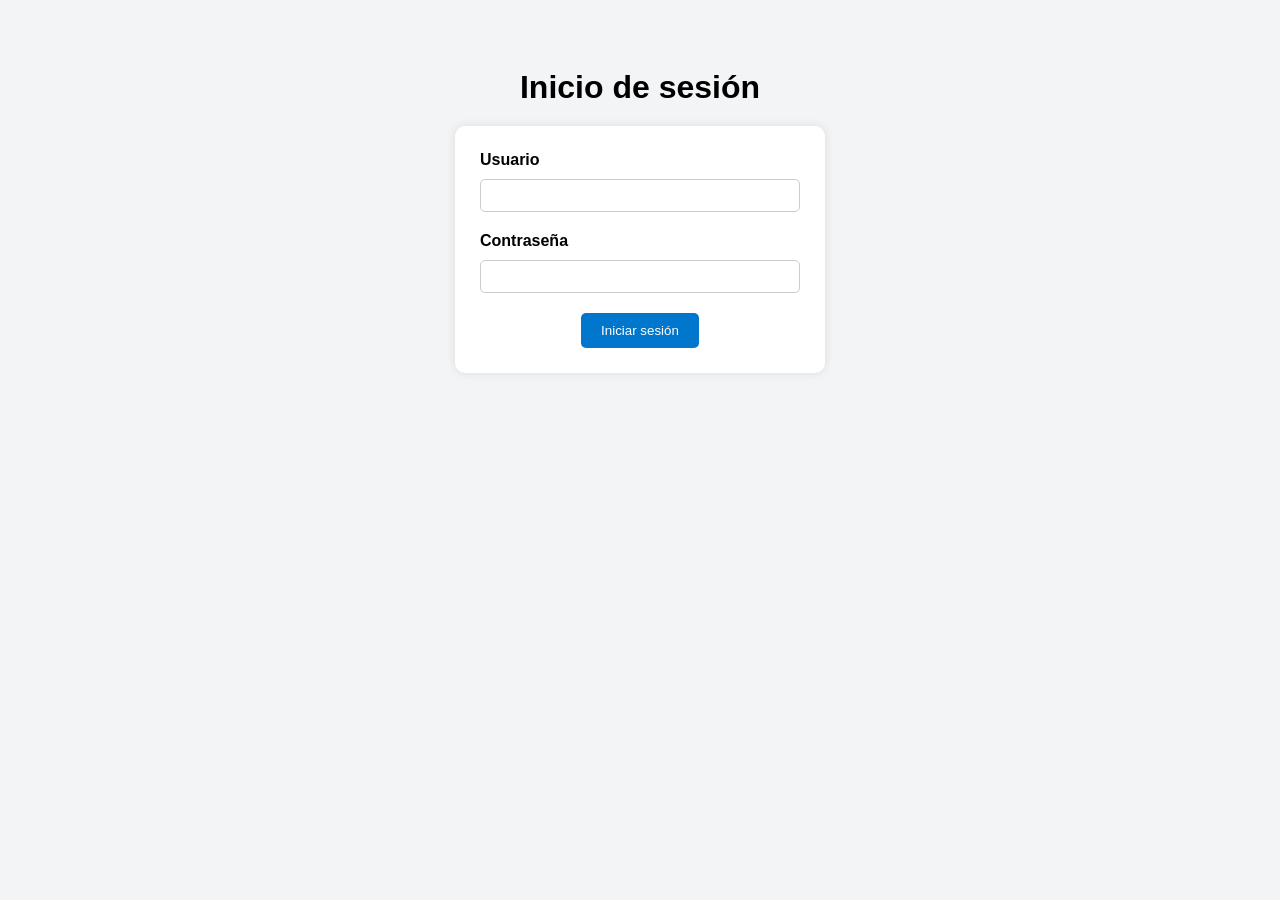
==== front/gestor/index.html @ 6c76147b "Creación carpetas, archivos base e index de inicio de sesión" ====
<!DOCTYPE html>
<html lang="es">
<head>
    <meta charset="UTF-8">
    <meta name="viewport" content="width=device-width, initial-scale=1.0">
    <title>Gestor de vuelos y reservas</title>
    <link rel="stylesheet" href="../gestor/css/styles.css">
</head>
<body>
    <h1>Inicio de sesión</h1>

    <form class="login-form">
        <div class="form-grid">
            <label>Usuario</label>
            <input type="text" name="username">
        </div>
        <div class="form-grid">
            <label>Contraseña</label>
            <input type="password" name="password">
        </div>
        <div class="btn-container">
            <button type="submit">Iniciar sesión</button>
        </div>
    </form> 
</body>
</html>
---- front/gestor/css/styles.css ----
body {
    font-family: Arial, sans-serif;
    background: #f3f4f6;
    display: flex;
    flex-direction: column;
    align-items: center;
    padding: 40px;
}

h1 {
    margin-bottom: 20px;
}

/* Flexbox para centrar y estructurar el formulario */
.login-form {
    background: white;
    padding: 25px;
    border-radius: 10px;
    width: 320px;
    display: flex;
    flex-direction: column;
    gap: 20px;
    box-shadow: 0 0 10px rgba(0,0,0,0.1);
}

/* Grid para organizar etiquetas e inputs */
.form-grid {
    display: grid;
    grid-template-columns: 1fr;
    gap: 10px;
}

.form-grid label {
    font-weight: bold;
}

.form-grid input {
    padding: 8px;
    border: 1px solid #ccc;
    border-radius: 5px;
}

/* Flexbox para centrar botón */
.btn-container {
    display: flex;
    justify-content: center;
}

button {
    padding: 10px 20px;
    background: #0077cc;
    color: white;
    border: none;
    border-radius: 5px;
    cursor: pointer;
}

button:hover {
    background: #005fa3;
}
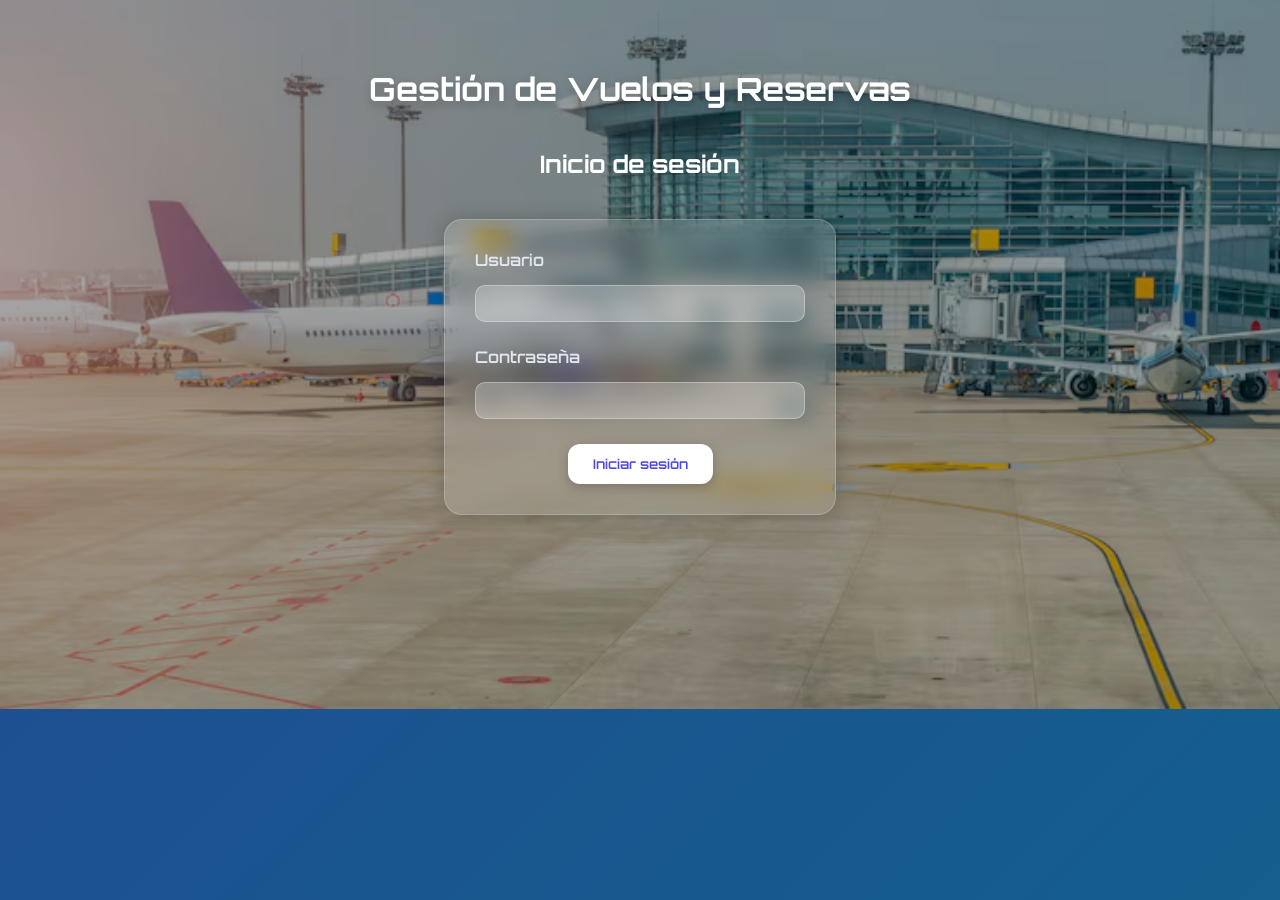
==== commit 7258760a: "Se corrigió la ruta de la hoja de estilos, se modificaron estilos agregando un fondo genérico para u" ====
--- a/front/gestor/index.html
+++ b/front/gestor/index.html
@@ -4,11 +4,12 @@
     <meta charset="UTF-8">
     <meta name="viewport" content="width=device-width, initial-scale=1.0">
     <title>Gestor de vuelos y reservas</title>
-    <link rel="stylesheet" href="../gestor/css/styles.css">
+    <link rel="stylesheet" href="css/styles.css">
 </head>
 <body>
-    <h1>Inicio de sesión</h1>
-
+    <h1>Gestión de Vuelos y Reservas</h1>
+    <h2>Inicio de sesión</h2>
+    <br>
     <form class="login-form">
         <div class="form-grid">
             <label>Usuario</label>
--- a/front/gestor/css/styles.css
+++ b/front/gestor/css/styles.css
@@ -1,60 +1,115 @@
+@import url('https://fonts.googleapis.com/css2?family=Orbitron:wght@400..900&display=swap');
+
 body {
-    font-family: Arial, sans-serif;
-    background: #f3f4f6;
+    font-family: "Orbitron", sans-serif;
+
+    background-image: 
+        url("../resources/aeropuerto.jpg"),
+        linear-gradient(135deg, #4f46e5, #06b6d4);
+
+    background-size: cover, 400% 400%;
+    background-position: center, center;
+    background-repeat: no-repeat;
+
+    animation: gradientMove 12s ease infinite;
+
     display: flex;
     flex-direction: column;
     align-items: center;
     padding: 40px;
+    color: #fff;
+    position: relative;
+}
+
+body::before {
+    content: "";
+    position: fixed;
+    inset: 0;
+    background: rgba(0, 0, 0, 0.35);
+    z-index: -1;
+}
+
+@keyframes gradientMove {
+    0% { background-position: 0% 50%; }
+    50% { background-position: 100% 50%; }
+    100% { background-position: 0% 50%; }
 }
 
 h1 {
     margin-bottom: 20px;
+    text-shadow: 0 4px 10px rgba(0,0,0,0.2);
 }
 
-/* Flexbox para centrar y estructurar el formulario */
 .login-form {
-    background: white;
-    padding: 25px;
-    border-radius: 10px;
-    width: 320px;
+    background: rgba(255, 255, 255, 0.15);
+    backdrop-filter: blur(12px);
+    padding: 30px;
+    border-radius: 18px;
+    width: 330px;
     display: flex;
     flex-direction: column;
-    gap: 20px;
-    box-shadow: 0 0 10px rgba(0,0,0,0.1);
+    gap: 25px;
+    box-shadow: 0 0 20px rgba(0,0,0,0.2);
+    border: 1px solid rgba(255,255,255,0.2);
+    transform: translateY(0);
+    animation: fadeUp 0.9s ease forwards;
 }
 
-/* Grid para organizar etiquetas e inputs */
+@keyframes fadeUp {
+    from { opacity: 0; transform: translateY(20px); }
+    to   { opacity: 1; transform: translateY(0); }
+}
+
 .form-grid {
     display: grid;
     grid-template-columns: 1fr;
-    gap: 10px;
+    gap: 15px;
 }
 
 .form-grid label {
-    font-weight: bold;
+    font-weight: 600;
+    color: #e2e8f0;
 }
 
 .form-grid input {
-    padding: 8px;
-    border: 1px solid #ccc;
-    border-radius: 5px;
+    padding: 10px;
+    border-radius: 10px;
+    border: 1px solid rgba(255,255,255,0.3);
+    background: rgba(255,255,255,0.25);
+    color: #fff;
+    transition: 0.3s;
 }
 
-/* Flexbox para centrar botón */
+.form-grid input:focus {
+    outline: none;
+    border-color: #fff;
+    background: rgba(255,255,255,0.4);
+    box-shadow: 0 0 10px rgba(255,255,255,0.3);
+}
+
 .btn-container {
     display: flex;
     justify-content: center;
 }
 
 button {
-    padding: 10px 20px;
-    background: #0077cc;
-    color: white;
+    font-family: "Orbitron", sans-serif;
+    padding: 12px 25px;
     border: none;
-    border-radius: 5px;
+    border-radius: 12px;
+    font-weight: 600;
+    background: #fff;
+    color: #4f46e5;
     cursor: pointer;
+    transition: 0.25s;
+    box-shadow: 0px 4px 12px rgba(0,0,0,0.2);
 }
 
 button:hover {
-    background: #005fa3;
-}+    background: #e0e7ff;
+    transform: scale(1.05);
+}
+
+button:active {
+    transform: scale(0.97);
+}
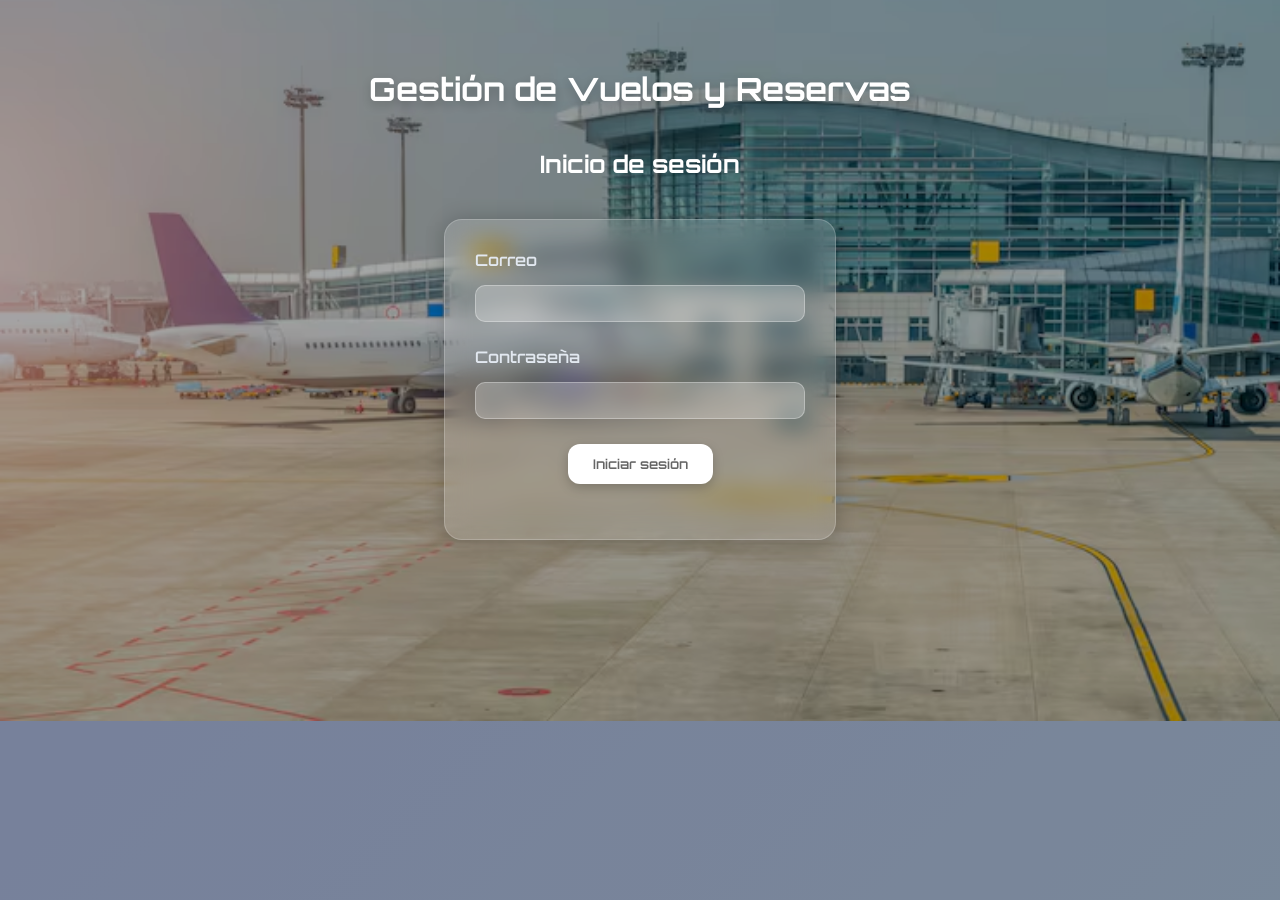
==== commit 474c813d: "Se crearon todos los archivos necesarios para el frontend" ====
--- a/front/gestor/index.html
+++ b/front/gestor/index.html
@@ -5,23 +5,26 @@
     <meta name="viewport" content="width=device-width, initial-scale=1.0">
     <title>Gestor de vuelos y reservas</title>
     <link rel="stylesheet" href="css/styles.css">
+    <link rel="icon" type="image/png" href="../resources/plane.png">
 </head>
 <body>
     <h1>Gestión de Vuelos y Reservas</h1>
     <h2>Inicio de sesión</h2>
     <br>
-    <form class="login-form">
+    <form id="loginForm" class="login-form">
         <div class="form-grid">
-            <label>Usuario</label>
-            <input type="text" name="username">
+            <label for="email">Correo</label>
+            <input type="email" name="email" id="email" required="">
         </div>
         <div class="form-grid">
-            <label>Contraseña</label>
-            <input type="password" name="password">
+            <label for="password">Contraseña</label>
+            <input type="password" name="password" id="password" required="">
         </div>
         <div class="btn-container">
             <button type="submit">Iniciar sesión</button>
         </div>
-    </form> 
+        <p id="error-message" style="color:red;"></p>
+    </form>
+    <script src="js/login.js"></script>
 </body>
 </html>
--- a/front/gestor/css/styles.css
+++ b/front/gestor/css/styles.css
@@ -5,7 +5,7 @@
 
     background-image: 
         url("../resources/aeropuerto.jpg"),
-        linear-gradient(135deg, #4f46e5, #06b6d4);
+        linear-gradient(135deg, #aeaaf1, #c0e3e9);
 
     background-size: cover, 400% 400%;
     background-position: center, center;
@@ -40,6 +40,7 @@
     text-shadow: 0 4px 10px rgba(0,0,0,0.2);
 }
 
+/* Ajuste para el formulario con id loginForm */
 .login-form {
     background: rgba(255, 255, 255, 0.15);
     backdrop-filter: blur(12px);
@@ -60,9 +61,10 @@
     to   { opacity: 1; transform: translateY(0); }
 }
 
+/* Estilizado las dos columnas de etiqueta e input en forma vertical */
 .form-grid {
     display: grid;
-    grid-template-columns: 1fr;
+    grid-template-columns: 1fr; /* Una columna para etiqueta y abajo input */
     gap: 15px;
 }
 
@@ -99,7 +101,7 @@
     border-radius: 12px;
     font-weight: 600;
     background: #fff;
-    color: #4f46e5;
+    color: #0000009a;
     cursor: pointer;
     transition: 0.25s;
     box-shadow: 0px 4px 12px rgba(0,0,0,0.2);
@@ -113,3 +115,10 @@
 button:active {
     transform: scale(0.97);
 }
+
+/* Mensaje de error */
+#error-message {
+    margin-top: -15px;
+    font-weight: 600;
+    font-size: 0.9rem;
+}
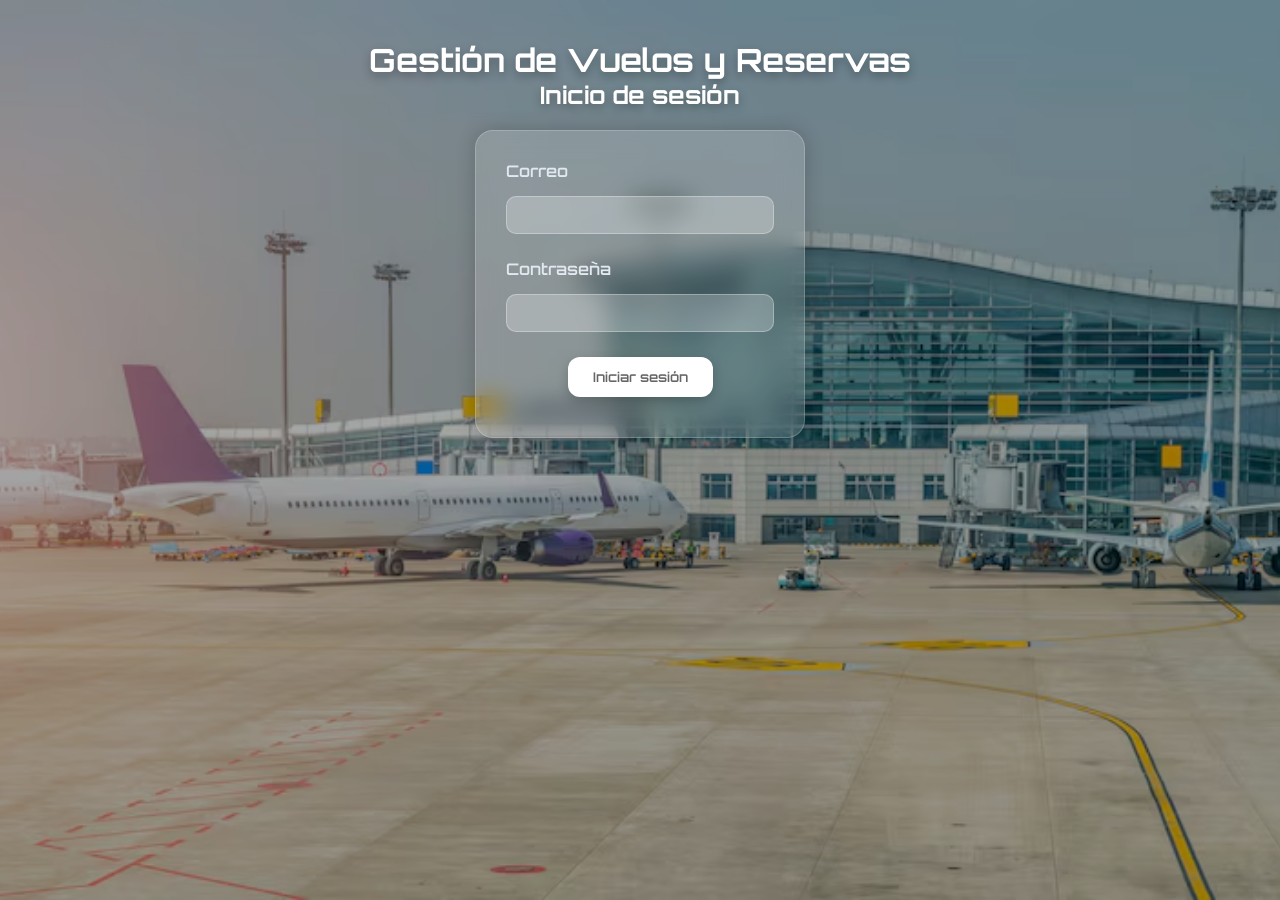
==== commit 3db9ac3e: "Se corrigió el icono del index" ====
--- a/front/gestor/index.html
+++ b/front/gestor/index.html
@@ -5,13 +5,13 @@
     <meta name="viewport" content="width=device-width, initial-scale=1.0">
     <title>Gestor de vuelos y reservas</title>
     <link rel="stylesheet" href="css/styles.css">
-    <link rel="icon" type="image/png" href="../resources/plane.png">
+    <link rel="icon" type="image/png" href="resources/plane.png">
 </head>
 <body>
     <h1>Gestión de Vuelos y Reservas</h1>
     <h2>Inicio de sesión</h2>
     <br>
-    <form id="loginForm" class="login-form">
+    <form id="loginForm" class="login-form" method="POST" action="#">
         <div class="form-grid">
             <label for="email">Correo</label>
             <input type="email" name="email" id="email" required="">
@@ -25,6 +25,6 @@
         </div>
         <p id="error-message" style="color:red;"></p>
     </form>
-    <script src="js/login.js"></script>
+    <script type="module" src="js/login.js"></script>
 </body>
 </html>
--- a/front/gestor/css/styles.css
+++ b/front/gestor/css/styles.css
@@ -1,24 +1,28 @@
 @import url('https://fonts.googleapis.com/css2?family=Orbitron:wght@400..900&display=swap');
+
+/* ========== ESTILOS GENERALES ========== */
+* {
+    margin: 0;
+    padding: 0;
+    box-sizing: border-box;
+}
 
 body {
     font-family: "Orbitron", sans-serif;
-
     background-image: 
         url("../resources/aeropuerto.jpg"),
         linear-gradient(135deg, #aeaaf1, #c0e3e9);
-
     background-size: cover, 400% 400%;
     background-position: center, center;
     background-repeat: no-repeat;
-
     animation: gradientMove 12s ease infinite;
-
     display: flex;
     flex-direction: column;
     align-items: center;
     padding: 40px;
     color: #fff;
     position: relative;
+    min-height: 100vh;
 }
 
 body::before {
@@ -35,12 +39,11 @@
     100% { background-position: 0% 50%; }
 }
 
-h1 {
-    margin-bottom: 20px;
-    text-shadow: 0 4px 10px rgba(0,0,0,0.2);
-}
-
-/* Ajuste para el formulario con id loginForm */
+h1, h2 {
+    text-shadow: 0 4px 10px rgba(0,0,0,0.3);
+}
+
+/* ========== LOGIN FORM ========== */
 .login-form {
     background: rgba(255, 255, 255, 0.15);
     backdrop-filter: blur(12px);
@@ -52,7 +55,6 @@
     gap: 25px;
     box-shadow: 0 0 20px rgba(0,0,0,0.2);
     border: 1px solid rgba(255,255,255,0.2);
-    transform: translateY(0);
     animation: fadeUp 0.9s ease forwards;
 }
 
@@ -61,10 +63,9 @@
     to   { opacity: 1; transform: translateY(0); }
 }
 
-/* Estilizado las dos columnas de etiqueta e input en forma vertical */
 .form-grid {
     display: grid;
-    grid-template-columns: 1fr; /* Una columna para etiqueta y abajo input */
+    grid-template-columns: 1fr;
     gap: 15px;
 }
 
@@ -73,25 +74,34 @@
     color: #e2e8f0;
 }
 
-.form-grid input {
+.form-grid input,
+.form-grid select {
     padding: 10px;
     border-radius: 10px;
     border: 1px solid rgba(255,255,255,0.3);
     background: rgba(255,255,255,0.25);
     color: #fff;
     transition: 0.3s;
-}
-
-.form-grid input:focus {
+    font-family: "Orbitron", sans-serif;
+}
+
+.form-grid input:focus,
+.form-grid select:focus {
     outline: none;
     border-color: #fff;
     background: rgba(255,255,255,0.4);
     box-shadow: 0 0 10px rgba(255,255,255,0.3);
 }
 
+.form-grid select option {
+    background: #2d3748;
+    color: #fff;
+}
+
 .btn-container {
     display: flex;
     justify-content: center;
+    gap: 10px;
 }
 
 button {
@@ -116,9 +126,344 @@
     transform: scale(0.97);
 }
 
-/* Mensaje de error */
 #error-message {
     margin-top: -15px;
     font-weight: 600;
     font-size: 0.9rem;
-}
+    color: #ff6b6b;
+}
+
+/* ========== DASHBOARD STYLES ========== */
+.dashboard-body {
+    padding: 0;
+    align-items: stretch;
+}
+
+.dashboard-header {
+    width: 100%;
+    background: rgba(255, 255, 255, 0.1);
+    backdrop-filter: blur(15px);
+    border-bottom: 1px solid rgba(255, 255, 255, 0.2);
+    padding: 20px 40px;
+}
+
+.header-content {
+    max-width: 1400px;
+    margin: 0 auto;
+    display: flex;
+    justify-content: space-between;
+    align-items: center;
+}
+
+.header-content h1 {
+    font-size: 1.8rem;
+    margin: 0;
+}
+
+.user-info {
+    display: flex;
+    align-items: center;
+    gap: 20px;
+}
+
+.user-role {
+    background: rgba(255, 255, 255, 0.2);
+    padding: 8px 16px;
+    border-radius: 20px;
+    font-size: 0.9rem;
+    font-weight: 600;
+}
+
+.btn-logout {
+    background: rgba(255, 100, 100, 0.8);
+    color: #fff;
+}
+
+.btn-logout:hover {
+    background: rgba(255, 100, 100, 1);
+}
+
+/* ========== NAVIGATION TABS ========== */
+.dashboard-nav {
+    width: 100%;
+    background: rgba(255, 255, 255, 0.05);
+    backdrop-filter: blur(10px);
+    border-bottom: 1px solid rgba(255, 255, 255, 0.1);
+    padding: 0 40px;
+}
+
+.nav-tabs {
+    max-width: 1400px;
+    margin: 0 auto;
+    display: flex;
+    gap: 5px;
+    list-style: none;
+}
+
+.nav-tab {
+    padding: 15px 25px;
+    cursor: pointer;
+    transition: 0.3s;
+    border-bottom: 3px solid transparent;
+    font-weight: 600;
+}
+
+.nav-tab:hover {
+    background: rgba(255, 255, 255, 0.1);
+}
+
+.nav-tab.active {
+    background: rgba(255, 255, 255, 0.15);
+    border-bottom-color: #fff;
+}
+
+/* ========== MAIN CONTENT ========== */
+.dashboard-main {
+    width: 100%;
+    flex: 1;
+    padding: 40px;
+}
+
+.content-area {
+    max-width: 1400px;
+    margin: 0 auto;
+    background: rgba(255, 255, 255, 0.1);
+    backdrop-filter: blur(12px);
+    border-radius: 18px;
+    padding: 30px;
+    box-shadow: 0 0 30px rgba(0,0,0,0.2);
+    border: 1px solid rgba(255,255,255,0.2);
+}
+
+.section-header {
+    display: flex;
+    justify-content: space-between;
+    align-items: center;
+    margin-bottom: 25px;
+}
+
+.section-header h2 {
+    margin: 0;
+}
+
+.btn-primary {
+    background: rgba(100, 200, 255, 0.9);
+    color: #fff;
+}
+
+.btn-primary:hover {
+    background: rgba(100, 200, 255, 1);
+}
+
+.btn-secondary {
+    background: rgba(150, 150, 150, 0.8);
+    color: #fff;
+}
+
+.btn-secondary:hover {
+    background: rgba(150, 150, 150, 1);
+}
+
+.btn-danger {
+    background: rgba(255, 100, 100, 0.8);
+    color: #fff;
+    padding: 8px 16px;
+    font-size: 0.85rem;
+}
+
+.btn-danger:hover {
+    background: rgba(255, 100, 100, 1);
+}
+
+.btn-success {
+    background: rgba(100, 200, 100, 0.8);
+    color: #fff;
+    padding: 8px 16px;
+    font-size: 0.85rem;
+}
+
+.btn-success:hover {
+    background: rgba(100, 200, 100, 1);
+}
+
+.btn-small {
+    padding: 6px 12px;
+    font-size: 0.8rem;
+}
+
+/* ========== TABLES ========== */
+.table-container {
+    overflow-x: auto;
+    margin-top: 20px;
+}
+
+table {
+    width: 100%;
+    border-collapse: collapse;
+    background: rgba(255, 255, 255, 0.05);
+    border-radius: 12px;
+    overflow: hidden;
+}
+
+thead {
+    background: rgba(0, 0, 0, 0.3);
+}
+
+th, td {
+    padding: 15px;
+    text-align: left;
+    border-bottom: 1px solid rgba(255, 255, 255, 0.1);
+}
+
+th {
+    font-weight: 700;
+    text-transform: uppercase;
+    font-size: 0.85rem;
+    letter-spacing: 0.5px;
+}
+
+tbody tr {
+    transition: 0.2s;
+}
+
+tbody tr:hover {
+    background: rgba(255, 255, 255, 0.1);
+}
+
+.actions {
+    display: flex;
+    gap: 8px;
+}
+
+/* ========== FORMS IN MODAL ========== */
+.modal {
+    display: none;
+    position: fixed;
+    inset: 0;
+    background: rgba(0, 0, 0, 0.7);
+    backdrop-filter: blur(5px);
+    z-index: 1000;
+    align-items: center;
+    justify-content: center;
+}
+
+.modal.active {
+    display: flex;
+}
+
+.modal-content {
+    background: rgba(30, 30, 50, 0.95);
+    backdrop-filter: blur(15px);
+    padding: 30px;
+    border-radius: 18px;
+    width: 90%;
+    max-width: 500px;
+    box-shadow: 0 0 40px rgba(0,0,0,0.5);
+    border: 1px solid rgba(255,255,255,0.2);
+}
+
+.modal-header {
+    display: flex;
+    justify-content: space-between;
+    align-items: center;
+    margin-bottom: 20px;
+}
+
+.modal-header h3 {
+    margin: 0;
+}
+
+.btn-close {
+    background: transparent;
+    color: #fff;
+    font-size: 1.5rem;
+    padding: 0;
+    width: 30px;
+    height: 30px;
+    border-radius: 50%;
+}
+
+.btn-close:hover {
+    background: rgba(255, 255, 255, 0.1);
+}
+
+.modal-form {
+    display: flex;
+    flex-direction: column;
+    gap: 20px;
+}
+
+.form-group {
+    display: flex;
+    flex-direction: column;
+    gap: 8px;
+}
+
+.form-group label {
+    font-weight: 600;
+    font-size: 0.9rem;
+}
+
+.form-group input,
+.form-group select {
+    padding: 12px;
+    border-radius: 10px;
+    border: 1px solid rgba(255,255,255,0.3);
+    background: rgba(255,255,255,0.15);
+    color: #fff;
+    font-family: "Orbitron", sans-serif;
+}
+
+.form-group input:focus,
+.form-group select:focus {
+    outline: none;
+    border-color: #fff;
+    background: rgba(255,255,255,0.25);
+}
+
+/* ========== EMPTY STATE ========== */
+.empty-state {
+    text-align: center;
+    padding: 60px 20px;
+    color: rgba(255, 255, 255, 0.7);
+}
+
+.empty-state-icon {
+    font-size: 4rem;
+    margin-bottom: 20px;
+}
+
+/* ========== LOADING ========== */
+.loading {
+    text-align: center;
+    padding: 40px;
+    font-size: 1.2rem;
+    color: rgba(255, 255, 255, 0.8);
+}
+
+/* ========== RESPONSIVE ========== */
+@media (max-width: 768px) {
+    .dashboard-header,
+    .dashboard-nav,
+    .dashboard-main {
+        padding: 20px;
+    }
+
+    .header-content {
+        flex-direction: column;
+        gap: 15px;
+        text-align: center;
+    }
+
+    .nav-tabs {
+        flex-wrap: wrap;
+    }
+
+    table {
+        font-size: 0.85rem;
+    }
+
+    th, td {
+        padding: 10px;
+    }
+}
